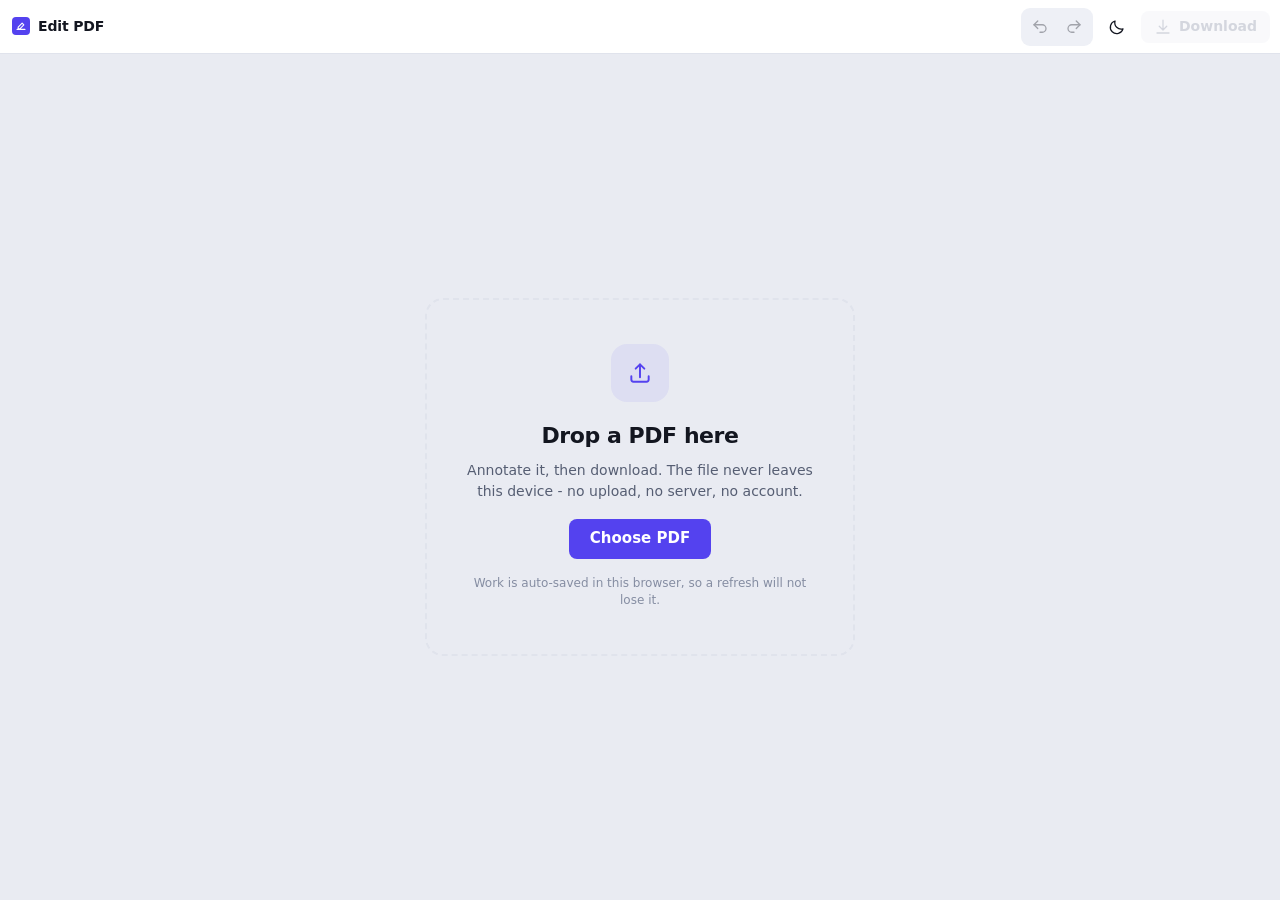
==== app/index.html @ b63ee6a3 "Add SEO landing page, move editor to /app/, share a light and dark theme The root URL is now a marke" ====
<!doctype html>
<html lang="en">
<head>
<meta charset="utf-8">
<meta name="viewport" content="width=device-width, initial-scale=1, viewport-fit=cover">
<title>PDF editor - open a file and start editing</title>
<meta name="description" content="The editor itself. Drop in a PDF, retype the text already on the page, sign it, then download. The file stays inside this browser tab.">
<meta name="color-scheme" content="light dark">
<link rel="canonical" href="https://logingrupa.github.io/edit-pdf/app/">
<link rel="icon" href="../assets/img/icon.svg" type="image/svg+xml">
<link rel="apple-touch-icon" href="../assets/img/apple-touch-icon.png">
<script src="../assets/js/theme.js"></script>
<link rel="stylesheet" href="../assets/css/theme.css">
<link rel="stylesheet" href="../assets/css/app.css">
</head>
<body data-empty="1">

<header class="topbar">
  <a class="brand" href="../" title="Back to the Edit PDF home page">
    <svg viewBox="0 0 32 32" class="brand-mark" aria-hidden="true"><rect width="32" height="32" rx="7"/><path d="M9 22h14M11 18l7-7 3 3-7 7h-3z"/></svg>
    <span>Edit&nbsp;PDF</span>
  </a>

  <div class="file" id="fileBox">
    <span class="file-name" id="fileName" title="Click to rename" contenteditable="false"></span>
    <span class="file-meta" id="fileMeta"></span>
  </div>

  <div class="spacer"></div>

  <div class="grp" id="historyGrp">
    <button class="btn icon" id="undoBtn" title="Undo (Ctrl+Z)" disabled><svg viewBox="0 0 24 24"><path d="M9 14L4 9l5-5"/><path d="M4 9h11a5 5 0 0 1 0 10h-3"/></svg></button>
    <button class="btn icon" id="redoBtn" title="Redo (Ctrl+Shift+Z)" disabled><svg viewBox="0 0 24 24"><path d="M15 14l5-5-5-5"/><path d="M20 9H9a5 5 0 0 0 0 10h3"/></svg></button>
  </div>

  <div class="grp zoomgrp">
    <button class="btn icon" id="zoomOut" title="Zoom out (Ctrl -)"><svg viewBox="0 0 24 24"><path d="M5 12h14"/></svg></button>
    <button class="btn zoomval" id="zoomVal" title="Reset zoom">100%</button>
    <button class="btn icon" id="zoomIn" title="Zoom in (Ctrl +)"><svg viewBox="0 0 24 24"><path d="M12 5v14M5 12h14"/></svg></button>
  </div>

  <span class="save-state" id="saveState" hidden></span>

  <button class="btn icon theme-toggle" type="button" data-theme-toggle aria-label="Switch theme">
    <svg class="icon-sun" viewBox="0 0 24 24" aria-hidden="true"><circle cx="12" cy="12" r="4"/><path d="M12 2.5v2M12 19.5v2M4.6 4.6l1.4 1.4M18 18l1.4 1.4M2.5 12h2M19.5 12h2M4.6 19.4L6 18M18 6l1.4-1.4"/></svg>
    <svg class="icon-moon" viewBox="0 0 24 24" aria-hidden="true"><path d="M20 14.6A8.6 8.6 0 0 1 9.4 4 8.6 8.6 0 1 0 20 14.6z"/></svg>
  </button>

  <button class="btn ghost" id="newBtn" title="Close and start over"><svg viewBox="0 0 24 24"><path d="M6 6l12 12M18 6L6 18"/></svg><span>Close</span></button>
  <button class="btn primary" id="downloadBtn" disabled>
    <svg viewBox="0 0 24 24"><path d="M12 3v12M7 11l5 5 5-5M4 20h16"/></svg><span>Download</span>
  </button>
</header>

<main class="shell">

  <nav class="rail" id="rail" aria-label="Tools">
    <button class="tool" data-tool="edit" title="Edit the text already on the page (E)"><svg viewBox="0 0 24 24"><path d="M4 6h13M4 11h8M4 16h5"/><path d="M14.5 19.5l5.5-5.5 2 2-5.5 5.5H14.5z"/></svg></button>
    <button class="tool" data-tool="select" title="Select / move (V)"><svg viewBox="0 0 24 24"><path d="M4 3l7 17 2.2-6.8L20 11 4 3z"/></svg></button>
    <button class="tool" data-tool="text" title="Text (T)"><svg viewBox="0 0 24 24"><path d="M5 7V5h14v2M12 5v14M9.5 19h5"/></svg></button>
    <button class="tool" data-tool="pen" title="Draw (P)"><svg viewBox="0 0 24 24"><path d="M16.5 3.5a2.12 2.12 0 0 1 3 3L8 18l-4.5 1.5L5 15 16.5 3.5z"/></svg></button>
    <button class="tool" data-tool="highlight" title="Highlight (H)"><svg viewBox="0 0 24 24"><path d="M4 20h7"/><path d="M12.5 4.5l5 5-6.5 6.5H6v-5l6.5-6.5z"/></svg></button>
    <button class="tool" data-tool="rect" title="Rectangle (R)"><svg viewBox="0 0 24 24"><rect x="4" y="6" width="16" height="12" rx="1.5"/></svg></button>
    <button class="tool" data-tool="ellipse" title="Ellipse (O)"><svg viewBox="0 0 24 24"><ellipse cx="12" cy="12" rx="8.5" ry="6.5"/></svg></button>
    <button class="tool" data-tool="arrow" title="Arrow (A)"><svg viewBox="0 0 24 24"><path d="M5 19L19 5M11 5h8v8"/></svg></button>
    <button class="tool" data-tool="whiteout" title="White-out cover (W)"><svg viewBox="0 0 24 24"><rect x="4" y="7" width="16" height="10" rx="1.5" class="solid"/></svg></button>
    <button class="tool" data-tool="image" title="Place image or signature (I)"><svg viewBox="0 0 24 24"><rect x="3" y="5" width="18" height="14" rx="2"/><circle cx="8.5" cy="10" r="1.6"/><path d="M21 16l-5-5L6 21"/></svg></button>
  </nav>

  <aside class="pages" id="pagesPanel" aria-label="Pages">
    <div class="pages-head"><span>Pages</span><button class="btn icon sm" id="pagesToggle" title="Hide page list"><svg viewBox="0 0 24 24"><path d="M15 6l-6 6 6 6"/></svg></button></div>
    <div class="thumbs" id="thumbs"></div>
  </aside>

  <section class="stage" id="stage">
    <div class="drop" id="drop">
      <div class="drop-inner">
        <div class="drop-icon"><svg viewBox="0 0 24 24"><path d="M12 16V4M8 8l4-4 4 4"/><path d="M4 15v3a2 2 0 0 0 2 2h12a2 2 0 0 0 2-2v-3"/></svg></div>
        <h1>Drop a PDF here</h1>
        <p>Annotate it, then download. The file never leaves this device - no upload, no server, no account.</p>
        <button class="btn primary lg" id="pickBtn">Choose PDF</button>
        <p class="hint">Work is auto-saved in this browser, so a refresh will not lose it.</p>
      </div>
    </div>
    <div class="viewport" id="viewport"></div>
  </section>

  <aside class="props" id="props" aria-label="Properties"></aside>
</main>

<input type="file" id="fileInput" accept="application/pdf,.pdf" hidden multiple>
<input type="file" id="imgInput" accept="image/png,image/jpeg" hidden>
<div class="toast" id="toast" hidden></div>
<div class="busy" id="busy" hidden><div class="spin"></div><span id="busyText">Working...</span></div>

<script src="../vendor/pdf.min.js"></script>
<script type="module" src="../assets/js/app.js"></script>
</body>
</html>
---- assets/css/theme.css ----
/* Design tokens shared by the landing page and the editor.
   Each token carries both palettes once: light-dark() resolves against the
   active color-scheme, and theme.js flips that by stamping data-theme on
   <html>. With no data-theme set the OS preference wins. */
:root{
  color-scheme: light dark;

  /* surfaces */
  --bg:        light-dark(#f6f7fb, #0d0e13);
  --bg-2:      light-dark(#ffffff, #14161d);
  --bg-3:      light-dark(#eef0f6, #1b1e28);
  --line:      light-dark(#e0e3ec, #262a36);
  --line-soft: light-dark(#ebedf3, #1d2029);

  /* text */
  --fg:      light-dark(#131620, #e9ebf3);
  --fg-dim:  light-dark(#565e73, #9aa1b5);
  --fg-mute: light-dark(#858da2, #6b7288);

  /* brand */
  --accent:        light-dark(#5442ef, #7d70ff);
  --accent-strong: light-dark(#4634d8, #9086ff);
  --accent-fg:     #fff;
  --accent-soft:   light-dark(#5442ef14, #7d70ff1f);
  --accent-line:   light-dark(#5442ef33, #7d70ff33);
  --glow:          light-dark(#5442ef1f, #7d70ff38);

  /* status */
  --danger: light-dark(#d93a41, #f2545b);
  --ok:     light-dark(#12925f, #3ecf8e);

  /* document canvas */
  --stage: light-dark(#e9ebf2, #08090d);
  --paper: #fff;

  --shadow:    light-dark(0 8px 24px rgba(20,25,50,.12), 0 10px 30px rgba(0,0,0,.45));
  --shadow-lg: light-dark(0 30px 70px -28px rgba(20,25,50,.32), 0 30px 70px -24px rgba(0,0,0,.75));

  --font-ui: ui-sans-serif,system-ui,-apple-system,"Segoe UI",Roboto,"Helvetica Neue",sans-serif;
  --font-mono: ui-monospace,"SFMono-Regular",Menlo,Consolas,monospace;
}
:root[data-theme="light"]{ color-scheme: light }
:root[data-theme="dark"] { color-scheme: dark }

/* Theme toggle icon swap, shared by both pages. */
:root[data-theme="dark"] .icon-moon,
:root:not([data-theme="dark"]) .icon-sun{ display:none }
---- assets/css/app.css ----
/* Editor layout metrics. Colour tokens live in theme.css. */
:root{ --r:10px; --rail:56px; --pages:168px; --props:236px; --top:54px }

*{box-sizing:border-box}
[hidden]{display:none!important}
html,body{height:100%}
body{
  margin:0; background:var(--bg); color:var(--fg);
  font:14px/1.45 var(--font-ui);
  overflow:hidden; -webkit-font-smoothing:antialiased;
}
button{font:inherit;color:inherit}
svg:not(.ov){width:18px;height:18px;fill:none;stroke:currentColor;stroke-width:1.7;stroke-linecap:round;stroke-linejoin:round}
svg.ov text{stroke:none}
svg .solid{fill:currentColor;stroke:none}

/* ---- top bar --------------------------------------------------------- */
.topbar{
  height:var(--top); display:flex; align-items:center; gap:8px; padding:0 10px 0 12px;
  background:var(--bg-2); border-bottom:1px solid var(--line); position:relative; z-index:30;
}
.brand{display:flex;align-items:center;gap:8px;font-weight:650;letter-spacing:-.01em;white-space:nowrap;color:inherit;text-decoration:none}
.brand-mark{width:22px;height:22px}
.brand-mark rect{fill:var(--accent);stroke:none}
.brand-mark path{stroke:#fff;stroke-width:2}
.spacer{flex:1}
.file{display:none;min-width:0;align-items:baseline;gap:8px;margin-left:6px;padding-left:12px;border-left:1px solid var(--line)}
body:not([data-empty]) .file{display:flex}
.file-name{max-width:34vw;overflow:hidden;text-overflow:ellipsis;white-space:nowrap;font-weight:550;outline:none;border-radius:5px;padding:2px 4px}
.file-name:hover{background:var(--bg-3)}
.file-name[contenteditable="true"]{background:var(--bg-3);box-shadow:0 0 0 2px var(--accent-soft)}
.file-meta{color:var(--fg-mute);font-size:12px;white-space:nowrap}

.grp{display:flex;align-items:center;gap:2px;background:var(--bg-3);border-radius:9px;padding:3px}
.zoomgrp{display:none}
body:not([data-empty]) .zoomgrp,body:not([data-empty]) #historyGrp{display:flex}
.btn{
  display:inline-flex;align-items:center;justify-content:center;gap:7px;
  height:32px;padding:0 12px;border:1px solid transparent;border-radius:8px;
  background:transparent;cursor:pointer;white-space:nowrap;transition:background .12s,color .12s,opacity .12s;
}
.btn:hover:not(:disabled){background:var(--bg-3)}
.grp .btn:hover:not(:disabled){background:var(--bg-2)}
.btn:disabled{opacity:.35;cursor:default}
.btn.icon{width:32px;padding:0}
.btn.icon.sm{width:26px;height:26px}
.btn.icon.sm svg{width:15px;height:15px}
.btn.ghost{color:var(--fg-dim);border-color:var(--line)}
.btn.primary{background:var(--accent);color:var(--accent-fg);font-weight:550}
.btn.primary:hover:not(:disabled){background:var(--accent-strong)}
.btn.primary:disabled{background:var(--bg-3);color:var(--fg-mute)}
.btn.lg{height:40px;padding:0 20px;font-size:15px}
.zoomval{min-width:56px;font-variant-numeric:tabular-nums;font-size:13px;color:var(--fg-dim)}
#newBtn{display:none}
body:not([data-empty]) #newBtn{display:inline-flex}
.save-state{font-size:12px;color:var(--fg-mute);white-space:nowrap;margin:0 4px}
.save-state.on{color:var(--ok)}

/* ---- shell ----------------------------------------------------------- */
.shell{display:flex;height:calc(100% - var(--top));min-height:0}
.rail{
  width:var(--rail);flex:none;display:none;flex-direction:column;align-items:center;gap:4px;
  padding:8px 0;background:var(--bg-2);border-right:1px solid var(--line);
}
body:not([data-empty]) .rail{display:flex}
.tool{
  width:38px;height:38px;display:grid;place-items:center;border:0;border-radius:9px;
  background:transparent;color:var(--fg-dim);cursor:pointer;transition:background .12s,color .12s;
}
.tool:hover{background:var(--bg-3);color:var(--fg)}
.tool[aria-pressed="true"]{background:var(--accent);color:var(--accent-fg)}
.tool svg{width:19px;height:19px}

.pages{
  width:var(--pages);flex:none;display:none;flex-direction:column;min-height:0;
  background:var(--bg-2);border-right:1px solid var(--line);
}
body:not([data-empty]) .pages{display:flex}
body[data-pages="off"] .pages{display:none}
.pages-head{display:flex;align-items:center;justify-content:space-between;padding:8px 8px 8px 12px;font-size:12px;color:var(--fg-mute);text-transform:uppercase;letter-spacing:.08em}
.thumbs{flex:1;overflow-y:auto;padding:4px 8px 16px;display:flex;flex-direction:column;gap:8px}
.thumb{position:relative;border-radius:8px;cursor:pointer;outline:2px solid transparent;transition:outline-color .12s}
.thumb canvas{display:block;width:100%;height:auto;border-radius:6px;background:var(--paper);box-shadow:0 1px 6px rgba(0,0,0,.35)}
.thumb.active{outline-color:var(--accent)}
.thumb.drag-over{outline-color:var(--ok)}
.thumb-n{position:absolute;left:6px;bottom:6px;background:rgba(0,0,0,.62);color:#fff;font-size:11px;padding:1px 6px;border-radius:20px}
.thumb-acts{position:absolute;top:5px;right:5px;display:flex;gap:3px;opacity:0;transition:opacity .12s}
.thumb:hover .thumb-acts{opacity:1}
.thumb-acts button{width:24px;height:24px;display:grid;place-items:center;border:0;border-radius:6px;background:rgba(12,14,20,.82);color:#fff;cursor:pointer}
.thumb-acts button:hover{background:var(--accent)}
.thumb-acts svg{width:13px;height:13px}

/* ---- stage ----------------------------------------------------------- */
.stage{flex:1;position:relative;min-width:0;background:var(--stage)}
.viewport{position:absolute;inset:0;overflow:auto;padding:24px 24px 80px;display:none}
body:not([data-empty]) .viewport{display:block}
.pagewrap{margin:0 auto 30px;position:relative;width:max-content}
.page{position:relative;background:var(--paper);box-shadow:var(--shadow);border-radius:2px}
.page canvas{display:block;width:100%;height:100%;border-radius:2px}
.page svg.ov{position:absolute;inset:0;width:100%;height:100%;touch-action:none}
.pagewrap[data-tool="select"] svg.ov,.pagewrap[data-tool="edit"] svg.ov{cursor:default}
.pagewrap:not([data-tool="select"]):not([data-tool="edit"]) svg.ov{cursor:crosshair}
.pagewrap[data-tool="select"] .ov .an,.pagewrap[data-tool="edit"] .ov .an{cursor:move}
.pagewrap:not([data-tool="select"]):not([data-tool="edit"]) .ov .an{pointer-events:none}
.ov .tl{fill:transparent;stroke:none;cursor:text}
.ov .tl:hover{fill:var(--accent);fill-opacity:.16;stroke:var(--accent);stroke-opacity:.55;stroke-width:.6}
.ov .hit{fill:transparent;stroke:transparent;stroke-width:10}
.ov .selbox{fill:none;stroke:var(--accent);stroke-dasharray:4 3;vector-effect:non-scaling-stroke;pointer-events:none}
.ov .h{fill:#fff;stroke:var(--accent);vector-effect:non-scaling-stroke;cursor:nwse-resize}
.ov .h[data-h="ne"],.ov .h[data-h="sw"]{cursor:nesw-resize}
.ov .h[data-h="e"],.ov .h[data-h="w"]{cursor:ew-resize}
.ov .h[data-h="n"],.ov .h[data-h="s"]{cursor:ns-resize}
.ov .h[data-h="p1"],.ov .h[data-h="p2"]{cursor:move}
.pagenum{position:absolute;left:50%;transform:translateX(-50%);bottom:-19px;font-size:11px;color:var(--fg-mute)}
.editbox{
  position:absolute;z-index:20;margin:0;border:0;outline:2px solid var(--accent);border-radius:2px;
  background:#fff;color:#000;resize:none;overflow:hidden;padding:0;box-shadow:0 4px 18px rgba(0,0,0,.3);
}

/* ---- dropzone -------------------------------------------------------- */
.drop{position:absolute;inset:0;display:grid;place-items:center;padding:24px;text-align:center}
body:not([data-empty]) .drop{display:none}
body.dragging .drop{display:grid;background:color-mix(in srgb,var(--stage) 88%,transparent);backdrop-filter:blur(3px);z-index:40}
.drop-inner{max-width:430px;border:2px dashed var(--line);border-radius:18px;padding:44px 34px;transition:border-color .15s,background .15s}
body.dragging .drop-inner{border-color:var(--accent);background:var(--accent-soft)}
.drop-icon{width:58px;height:58px;margin:0 auto 18px;display:grid;place-items:center;border-radius:16px;background:var(--accent-soft);color:var(--accent)}
.drop-icon svg{width:26px;height:26px;stroke-width:1.8}
.drop h1{margin:0 0 8px;font-size:22px;letter-spacing:-.02em}
.drop p{margin:0 0 18px;color:var(--fg-dim)}
.drop .hint{margin:16px 0 0;font-size:12px;color:var(--fg-mute)}

/* ---- properties ------------------------------------------------------ */
.props{
  width:var(--props);flex:none;display:none;flex-direction:column;gap:2px;overflow-y:auto;
  padding:12px;background:var(--bg-2);border-left:1px solid var(--line);
}
body:not([data-empty]) .props{display:flex}
.props h3{margin:2px 0 10px;font-size:12px;text-transform:uppercase;letter-spacing:.08em;color:var(--fg-mute);font-weight:600}
.row{margin-bottom:14px}
.row label{display:block;font-size:12px;color:var(--fg-dim);margin-bottom:6px}
.swatches{display:flex;flex-wrap:wrap;gap:6px}
.sw{width:24px;height:24px;border-radius:7px;border:1px solid var(--line);cursor:pointer;padding:0}
.sw[aria-pressed="true"]{box-shadow:0 0 0 2px var(--bg-2),0 0 0 4px var(--accent)}
.sw.custom{position:relative;overflow:hidden;background:conic-gradient(#f2545b,#f5c542,#3ecf8e,#3ea0cf,#6d5efc,#f2545b)}
.sw.custom input{position:absolute;inset:-6px;opacity:0;cursor:pointer}
input[type=range]{width:100%;accent-color:var(--accent)}
.seg{display:flex;gap:4px}
.seg button{flex:1;height:30px;border:1px solid var(--line);border-radius:8px;background:transparent;cursor:pointer;color:var(--fg-dim)}
.seg button[aria-pressed="true"]{background:var(--accent);border-color:var(--accent);color:var(--accent-fg)}
.num{display:flex;align-items:center;gap:8px}
.num output{min-width:34px;text-align:right;font-variant-numeric:tabular-nums;color:var(--fg-dim);font-size:12px}
.props .btn.wide{width:100%;justify-content:center;border:1px solid var(--line)}
.props .btn.del{color:var(--danger);border-color:color-mix(in srgb,var(--danger) 35%,transparent)}
.props .btn.del:hover{background:color-mix(in srgb,var(--danger) 14%,transparent)}
.tipbox{margin-top:auto;padding-top:12px;font-size:12px;color:var(--fg-mute);line-height:1.5;border-top:1px solid var(--line)}

/* ---- toast / busy ---------------------------------------------------- */
.toast{
  position:fixed;left:50%;bottom:24px;transform:translate(-50%,10px);z-index:60;
  background:var(--bg-3);color:var(--fg);border:1px solid var(--line);border-radius:10px;
  padding:10px 16px;box-shadow:var(--shadow);opacity:0;transition:opacity .18s,transform .18s;
}
.toast.show{opacity:1;transform:translate(-50%,0)}
.busy{position:fixed;inset:0;z-index:70;display:grid;place-items:center;align-content:center;gap:14px;grid-auto-flow:row;background:rgba(6,7,11,.55);backdrop-filter:blur(2px);color:#fff}
.spin{width:34px;height:34px;border:3px solid rgba(255,255,255,.25);border-top-color:#fff;border-radius:50%;animation:sp .8s linear infinite}
@keyframes sp{to{transform:rotate(360deg)}}

/* ---- small screens --------------------------------------------------- */
@media (max-width:760px){
  /* the bar must never overflow: a wider bar stretches the layout viewport
     and pushes the fixed tool rail off screen */
  .topbar{gap:4px;padding:0 8px;overflow:hidden}
  .grp{padding:2px}
  .zoomval,#newBtn span{display:none}
  #newBtn{width:34px;padding:0}
  .file{margin-left:2px;padding-left:8px}
  .save-state{width:8px;height:8px;flex:none;margin:0 2px;padding:0;border-radius:50%;background:var(--fg-mute);font-size:0;overflow:hidden}
  .save-state.on{background:var(--ok)}
  body:not([data-empty]) .props.empty{display:none}
  .pages{display:none!important}
  .props{position:fixed;left:0;right:0;bottom:52px;width:auto;max-height:44vh;border-left:0;border-top:1px solid var(--line);z-index:25;flex-direction:row;flex-wrap:wrap;gap:12px;align-items:flex-start}
  .props h3,.tipbox{display:none}
  .row{margin-bottom:0;flex:1 1 130px}
  .rail{position:fixed;left:0;right:0;bottom:0;width:auto;height:52px;flex-direction:row;justify-content:flex-start;border-right:0;border-top:1px solid var(--line);z-index:26;overflow-x:auto;padding:7px 8px}
  .tool{flex:none}
  .viewport{padding:12px 8px 150px}
  .brand span,.file-meta{display:none}
  .file-name{max-width:20vw}
  #downloadBtn span{display:none}
  #downloadBtn{width:36px;padding:0}
}
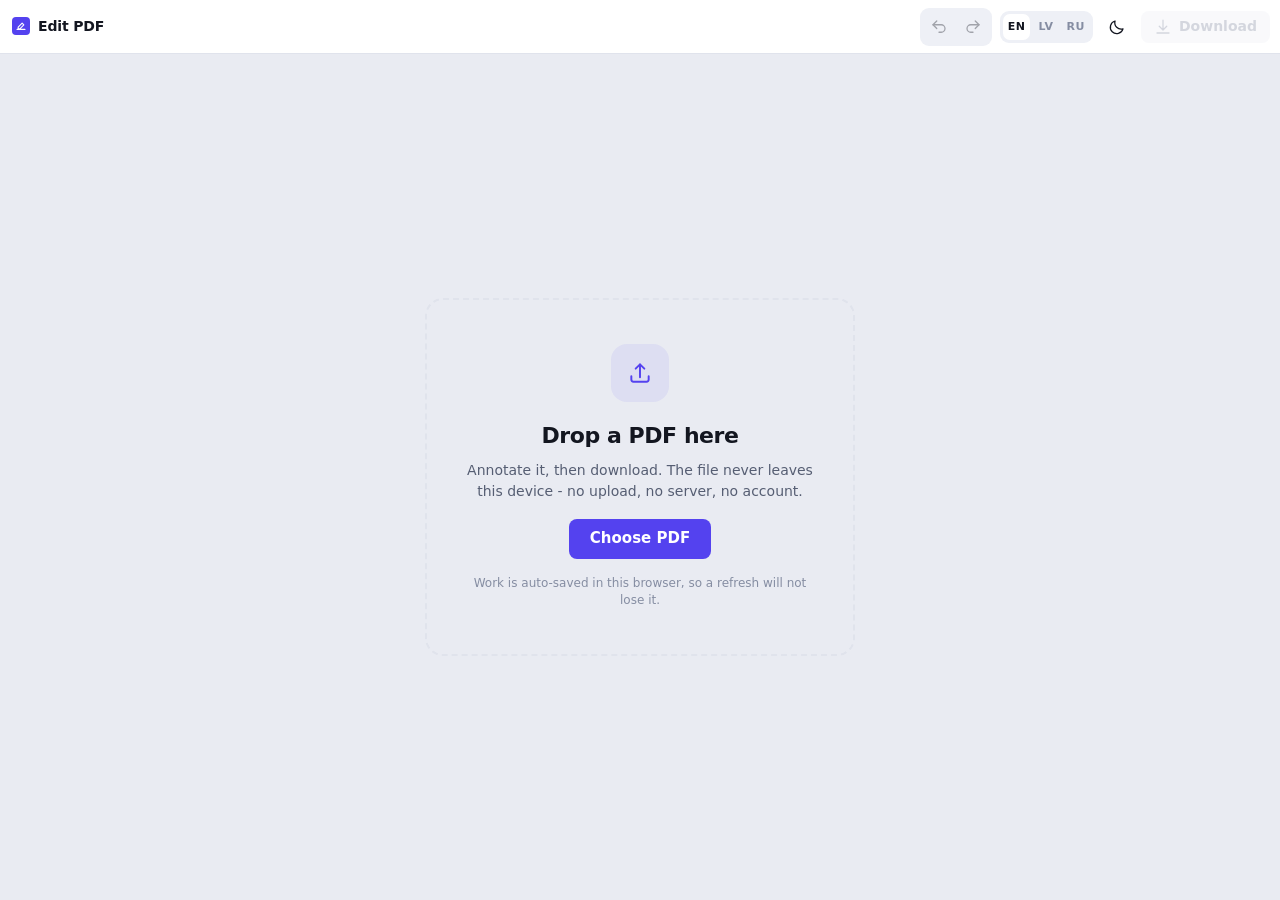
==== commit f9d06236: "Add Latvian and Russian localisation Six pages now: the English landing and editor stay where they a" ====
--- a/app/index.html
+++ b/app/index.html
@@ -1,74 +1,139 @@
 <!doctype html>
-<html lang="en">
+<html lang="en-GB">
 <head>
 <meta charset="utf-8">
 <meta name="viewport" content="width=device-width, initial-scale=1, viewport-fit=cover">
 <title>PDF editor - open a file and start editing</title>
-<meta name="description" content="The editor itself. Drop in a PDF, retype the text already on the page, sign it, then download. The file stays inside this browser tab.">
+<meta name="description" content="The editor itself. Drop in a PDF, retype the text already on the page, sign it, then download. The file stays inside your browser tab.">
 <meta name="color-scheme" content="light dark">
 <link rel="canonical" href="https://logingrupa.github.io/edit-pdf/app/">
+
+<link rel="alternate" hreflang="en-GB" href="https://logingrupa.github.io/edit-pdf/app/">
+<link rel="alternate" hreflang="lv" href="https://logingrupa.github.io/edit-pdf/lv/app/">
+<link rel="alternate" hreflang="ru" href="https://logingrupa.github.io/edit-pdf/ru/app/">
+<link rel="alternate" hreflang="x-default" href="https://logingrupa.github.io/edit-pdf/app/">
+
+<meta property="og:type" content="website">
+<meta property="og:site_name" content="Edit PDF">
+<meta property="og:locale" content="en_GB">
+<meta property="og:locale:alternate" content="lv_LV">
+<meta property="og:locale:alternate" content="ru_RU">
+<meta property="og:url" content="https://logingrupa.github.io/edit-pdf/app/">
+<meta property="og:title" content="Edit PDF - the editor">
+<meta property="og:description" content="The editor itself. Drop in a PDF, retype the text already on the page, sign it, then download. The file stays inside your browser tab.">
+<meta property="og:image" content="https://logingrupa.github.io/edit-pdf/assets/img/og.jpg">
+<meta property="og:image:secure_url" content="https://logingrupa.github.io/edit-pdf/assets/img/og.jpg">
+<meta property="og:image:type" content="image/jpeg">
+<meta property="og:image:width" content="1200">
+<meta property="og:image:height" content="630">
+<meta property="og:image:alt" content="Edit PDF: a PDF editor that runs in the browser with nothing uploaded.">
+<meta name="twitter:card" content="summary_large_image">
+<meta name="twitter:title" content="Edit PDF - the editor">
+<meta name="twitter:description" content="The editor itself. Drop in a PDF, retype the text already on the page, sign it, then download. The file stays inside your browser tab.">
+<meta name="twitter:image" content="https://logingrupa.github.io/edit-pdf/assets/img/og.jpg">
+<meta name="twitter:image:alt" content="Edit PDF: a PDF editor that runs in the browser with nothing uploaded.">
+
 <link rel="icon" href="../assets/img/icon.svg" type="image/svg+xml">
 <link rel="apple-touch-icon" href="../assets/img/apple-touch-icon.png">
+<script src="../assets/js/i18n.js"></script>
 <script src="../assets/js/theme.js"></script>
 <link rel="stylesheet" href="../assets/css/theme.css">
 <link rel="stylesheet" href="../assets/css/app.css">
 </head>
 <body data-empty="1">
 
+<!--
+     ██╗  ██╗██╗███╗   ██╗ ██████╗     ██████╗ ███████╗
+     ██║ ██╔╝██║████╗  ██║██╔════╝    ██╔═══██╗██╔════╝
+     █████╔╝ ██║██╔██╗ ██║██║  ███╗   ██║   ██║█████╗
+     ██╔═██╗ ██║██║╚██╗██║██║   ██║   ██║   ██║██╔══╝
+     ██║  ██╗██║██║ ╚████║╚██████╔╝   ╚██████╔╝██║
+     ╚═╝  ╚═╝╚═╝╚═╝  ╚═══╝ ╚═════╝     ╚═════╝ ╚═╝
+
+     ██╗  ██╗██╗███╗   ██╗ ██████╗ ███████╗
+     ██║ ██╔╝██║████╗  ██║██╔════╝ ██╔════╝
+     █████╔╝ ██║██╔██╗ ██║██║  ███╗███████╗
+     ██╔═██╗ ██║██║╚██╗██║██║   ██║╚════██║
+     ██║  ██╗██║██║ ╚████║╚██████╔╝███████║
+     ╚═╝  ╚═╝╚═╝╚═╝  ╚═══╝ ╚═════╝ ╚══════╝
+
+
+          JESUS CHRIST OF NAZARETH IS KING OF KINGS
+
+
+     "On his robe and on his thigh he has this name written:
+      KING OF KINGS AND LORD OF LORDS."
+                                             Revelation 19:16
+
+     This editor is free because what we were given was free.
+                                                Matthew 10:8
+
+     Spirit and Truth city church, Lielvārde      satchurch.lv
+     LOGINGRUPA Ltd.                             logingrupa.lv
+
+     Now read the rest of the source. Nothing here uploads your file.
+-->
+
 <header class="topbar">
-  <a class="brand" href="../" title="Back to the Edit PDF home page">
+  <a class="brand" href="../" data-i18n-title="app.backHome" title="Back to the Edit PDF home page">
     <svg viewBox="0 0 32 32" class="brand-mark" aria-hidden="true"><rect width="32" height="32" rx="7"/><path d="M9 22h14M11 18l7-7 3 3-7 7h-3z"/></svg>
     <span>Edit&nbsp;PDF</span>
   </a>
 
   <div class="file" id="fileBox">
-    <span class="file-name" id="fileName" title="Click to rename" contenteditable="false"></span>
+    <span class="file-name" id="fileName" data-i18n-title="app.rename" title="Click to rename" contenteditable="false"></span>
     <span class="file-meta" id="fileMeta"></span>
   </div>
 
   <div class="spacer"></div>
 
   <div class="grp" id="historyGrp">
-    <button class="btn icon" id="undoBtn" title="Undo (Ctrl+Z)" disabled><svg viewBox="0 0 24 24"><path d="M9 14L4 9l5-5"/><path d="M4 9h11a5 5 0 0 1 0 10h-3"/></svg></button>
-    <button class="btn icon" id="redoBtn" title="Redo (Ctrl+Shift+Z)" disabled><svg viewBox="0 0 24 24"><path d="M15 14l5-5-5-5"/><path d="M20 9H9a5 5 0 0 0 0 10h3"/></svg></button>
+    <button class="btn icon" id="undoBtn" data-i18n-title="app.undo" title="Undo (Ctrl+Z)" disabled><svg viewBox="0 0 24 24"><path d="M9 14L4 9l5-5"/><path d="M4 9h11a5 5 0 0 1 0 10h-3"/></svg></button>
+    <button class="btn icon" id="redoBtn" data-i18n-title="app.redo" title="Redo (Ctrl+Shift+Z)" disabled><svg viewBox="0 0 24 24"><path d="M15 14l5-5-5-5"/><path d="M20 9H9a5 5 0 0 0 0 10h3"/></svg></button>
   </div>
 
   <div class="grp zoomgrp">
-    <button class="btn icon" id="zoomOut" title="Zoom out (Ctrl -)"><svg viewBox="0 0 24 24"><path d="M5 12h14"/></svg></button>
-    <button class="btn zoomval" id="zoomVal" title="Reset zoom">100%</button>
-    <button class="btn icon" id="zoomIn" title="Zoom in (Ctrl +)"><svg viewBox="0 0 24 24"><path d="M12 5v14M5 12h14"/></svg></button>
+    <button class="btn icon" id="zoomOut" data-i18n-title="app.zoomOut" title="Zoom out (Ctrl -)"><svg viewBox="0 0 24 24"><path d="M5 12h14"/></svg></button>
+    <button class="btn zoomval" id="zoomVal" data-i18n-title="app.zoomReset" title="Reset zoom">100%</button>
+    <button class="btn icon" id="zoomIn" data-i18n-title="app.zoomIn" title="Zoom in (Ctrl +)"><svg viewBox="0 0 24 24"><path d="M12 5v14M5 12h14"/></svg></button>
   </div>
 
   <span class="save-state" id="saveState" hidden></span>
 
-  <button class="btn icon theme-toggle" type="button" data-theme-toggle aria-label="Switch theme">
+  <nav class="lang" data-i18n-label="nav.language" aria-label="Language">
+    <a href="./" hreflang="en-GB" lang="en-GB" aria-current="page">EN</a>
+    <a href="../lv/app/" hreflang="lv" lang="lv">LV</a>
+    <a href="../ru/app/" hreflang="ru" lang="ru">RU</a>
+  </nav>
+
+  <button class="btn icon theme-toggle" type="button" data-theme-toggle data-i18n-label="theme.toggle" aria-label="Switch theme">
     <svg class="icon-sun" viewBox="0 0 24 24" aria-hidden="true"><circle cx="12" cy="12" r="4"/><path d="M12 2.5v2M12 19.5v2M4.6 4.6l1.4 1.4M18 18l1.4 1.4M2.5 12h2M19.5 12h2M4.6 19.4L6 18M18 6l1.4-1.4"/></svg>
     <svg class="icon-moon" viewBox="0 0 24 24" aria-hidden="true"><path d="M20 14.6A8.6 8.6 0 0 1 9.4 4 8.6 8.6 0 1 0 20 14.6z"/></svg>
   </button>
 
-  <button class="btn ghost" id="newBtn" title="Close and start over"><svg viewBox="0 0 24 24"><path d="M6 6l12 12M18 6L6 18"/></svg><span>Close</span></button>
+  <button class="btn ghost" id="newBtn" data-i18n-title="app.closeTitle" title="Close and start over"><svg viewBox="0 0 24 24"><path d="M6 6l12 12M18 6L6 18"/></svg><span data-i18n="app.close">Close</span></button>
   <button class="btn primary" id="downloadBtn" disabled>
-    <svg viewBox="0 0 24 24"><path d="M12 3v12M7 11l5 5 5-5M4 20h16"/></svg><span>Download</span>
+    <svg viewBox="0 0 24 24"><path d="M12 3v12M7 11l5 5 5-5M4 20h16"/></svg><span data-i18n="app.download">Download</span>
   </button>
 </header>
 
 <main class="shell">
 
-  <nav class="rail" id="rail" aria-label="Tools">
-    <button class="tool" data-tool="edit" title="Edit the text already on the page (E)"><svg viewBox="0 0 24 24"><path d="M4 6h13M4 11h8M4 16h5"/><path d="M14.5 19.5l5.5-5.5 2 2-5.5 5.5H14.5z"/></svg></button>
-    <button class="tool" data-tool="select" title="Select / move (V)"><svg viewBox="0 0 24 24"><path d="M4 3l7 17 2.2-6.8L20 11 4 3z"/></svg></button>
-    <button class="tool" data-tool="text" title="Text (T)"><svg viewBox="0 0 24 24"><path d="M5 7V5h14v2M12 5v14M9.5 19h5"/></svg></button>
-    <button class="tool" data-tool="pen" title="Draw (P)"><svg viewBox="0 0 24 24"><path d="M16.5 3.5a2.12 2.12 0 0 1 3 3L8 18l-4.5 1.5L5 15 16.5 3.5z"/></svg></button>
-    <button class="tool" data-tool="highlight" title="Highlight (H)"><svg viewBox="0 0 24 24"><path d="M4 20h7"/><path d="M12.5 4.5l5 5-6.5 6.5H6v-5l6.5-6.5z"/></svg></button>
-    <button class="tool" data-tool="rect" title="Rectangle (R)"><svg viewBox="0 0 24 24"><rect x="4" y="6" width="16" height="12" rx="1.5"/></svg></button>
-    <button class="tool" data-tool="ellipse" title="Ellipse (O)"><svg viewBox="0 0 24 24"><ellipse cx="12" cy="12" rx="8.5" ry="6.5"/></svg></button>
-    <button class="tool" data-tool="arrow" title="Arrow (A)"><svg viewBox="0 0 24 24"><path d="M5 19L19 5M11 5h8v8"/></svg></button>
-    <button class="tool" data-tool="whiteout" title="White-out cover (W)"><svg viewBox="0 0 24 24"><rect x="4" y="7" width="16" height="10" rx="1.5" class="solid"/></svg></button>
-    <button class="tool" data-tool="image" title="Place image or signature (I)"><svg viewBox="0 0 24 24"><rect x="3" y="5" width="18" height="14" rx="2"/><circle cx="8.5" cy="10" r="1.6"/><path d="M21 16l-5-5L6 21"/></svg></button>
+  <nav class="rail" id="rail" data-i18n-label="app.tools" aria-label="Tools">
+    <button class="tool" data-tool="edit" data-i18n-title="tool.edit" title="Edit the text already on the page (E)"><svg viewBox="0 0 24 24"><path d="M4 6h13M4 11h8M4 16h5"/><path d="M14.5 19.5l5.5-5.5 2 2-5.5 5.5H14.5z"/></svg></button>
+    <button class="tool" data-tool="select" data-i18n-title="tool.select" title="Select / move (V)"><svg viewBox="0 0 24 24"><path d="M4 3l7 17 2.2-6.8L20 11 4 3z"/></svg></button>
+    <button class="tool" data-tool="text" data-i18n-title="tool.text" title="Text (T)"><svg viewBox="0 0 24 24"><path d="M5 7V5h14v2M12 5v14M9.5 19h5"/></svg></button>
+    <button class="tool" data-tool="pen" data-i18n-title="tool.pen" title="Draw (P)"><svg viewBox="0 0 24 24"><path d="M16.5 3.5a2.12 2.12 0 0 1 3 3L8 18l-4.5 1.5L5 15 16.5 3.5z"/></svg></button>
+    <button class="tool" data-tool="highlight" data-i18n-title="tool.highlight" title="Highlight (H)"><svg viewBox="0 0 24 24"><path d="M4 20h7"/><path d="M12.5 4.5l5 5-6.5 6.5H6v-5l6.5-6.5z"/></svg></button>
+    <button class="tool" data-tool="rect" data-i18n-title="tool.rect" title="Rectangle (R)"><svg viewBox="0 0 24 24"><rect x="4" y="6" width="16" height="12" rx="1.5"/></svg></button>
+    <button class="tool" data-tool="ellipse" data-i18n-title="tool.ellipse" title="Ellipse (O)"><svg viewBox="0 0 24 24"><ellipse cx="12" cy="12" rx="8.5" ry="6.5"/></svg></button>
+    <button class="tool" data-tool="arrow" data-i18n-title="tool.arrow" title="Arrow (A)"><svg viewBox="0 0 24 24"><path d="M5 19L19 5M11 5h8v8"/></svg></button>
+    <button class="tool" data-tool="whiteout" data-i18n-title="tool.whiteout" title="White-out cover (W)"><svg viewBox="0 0 24 24"><rect x="4" y="7" width="16" height="10" rx="1.5" class="solid"/></svg></button>
+    <button class="tool" data-tool="image" data-i18n-title="tool.image" title="Place image or signature (I)"><svg viewBox="0 0 24 24"><rect x="3" y="5" width="18" height="14" rx="2"/><circle cx="8.5" cy="10" r="1.6"/><path d="M21 16l-5-5L6 21"/></svg></button>
   </nav>
 
-  <aside class="pages" id="pagesPanel" aria-label="Pages">
-    <div class="pages-head"><span>Pages</span><button class="btn icon sm" id="pagesToggle" title="Hide page list"><svg viewBox="0 0 24 24"><path d="M15 6l-6 6 6 6"/></svg></button></div>
+  <aside class="pages" id="pagesPanel" data-i18n-label="app.pages" aria-label="Pages">
+    <div class="pages-head"><span data-i18n="app.pages">Pages</span><button class="btn icon sm" id="pagesToggle" data-i18n-title="app.pagesHide" title="Hide page list"><svg viewBox="0 0 24 24"><path d="M15 6l-6 6 6 6"/></svg></button></div>
     <div class="thumbs" id="thumbs"></div>
   </aside>
 
@@ -76,22 +141,22 @@
     <div class="drop" id="drop">
       <div class="drop-inner">
         <div class="drop-icon"><svg viewBox="0 0 24 24"><path d="M12 16V4M8 8l4-4 4 4"/><path d="M4 15v3a2 2 0 0 0 2 2h12a2 2 0 0 0 2-2v-3"/></svg></div>
-        <h1>Drop a PDF here</h1>
-        <p>Annotate it, then download. The file never leaves this device - no upload, no server, no account.</p>
-        <button class="btn primary lg" id="pickBtn">Choose PDF</button>
-        <p class="hint">Work is auto-saved in this browser, so a refresh will not lose it.</p>
+        <h1 data-i18n="drop.title">Drop a PDF here</h1>
+        <p data-i18n="drop.body">Annotate it, then download. The file never leaves this device - no upload, no server, no account.</p>
+        <button class="btn primary lg" id="pickBtn" data-i18n="drop.pick">Choose PDF</button>
+        <p class="hint" data-i18n="drop.hint">Work is auto-saved in this browser, so a refresh will not lose it.</p>
       </div>
     </div>
     <div class="viewport" id="viewport"></div>
   </section>
 
-  <aside class="props" id="props" aria-label="Properties"></aside>
+  <aside class="props" id="props" data-i18n-label="app.properties" aria-label="Properties"></aside>
 </main>
 
 <input type="file" id="fileInput" accept="application/pdf,.pdf" hidden multiple>
 <input type="file" id="imgInput" accept="image/png,image/jpeg" hidden>
 <div class="toast" id="toast" hidden></div>
-<div class="busy" id="busy" hidden><div class="spin"></div><span id="busyText">Working...</span></div>
+<div class="busy" id="busy" hidden><div class="spin"></div><span id="busyText" data-i18n="msg.working">Working...</span></div>
 
 <script src="../vendor/pdf.min.js"></script>
 <script type="module" src="../assets/js/app.js"></script>
--- a/assets/css/app.css
+++ b/assets/css/app.css
@@ -55,6 +55,14 @@
 body:not([data-empty]) #newBtn{display:inline-flex}
 .save-state{font-size:12px;color:var(--fg-mute);white-space:nowrap;margin:0 4px}
 .save-state.on{color:var(--ok)}
+.lang{display:flex;align-items:center;gap:2px;flex:none;background:var(--bg-3);border-radius:9px;padding:3px}
+.lang a{
+  min-width:27px;height:26px;display:grid;place-items:center;padding:0 5px;border-radius:7px;
+  color:var(--fg-mute);text-decoration:none;font:600 11px/1 var(--font-ui);letter-spacing:.05em;
+  transition:color .12s,background .12s;
+}
+.lang a:hover{color:var(--fg);background:var(--bg-2)}
+.lang a[aria-current]{color:var(--fg);background:var(--bg-2)}
 
 /* ---- shell ----------------------------------------------------------- */
 .shell{display:flex;height:calc(100% - var(--top));min-height:0}
@@ -170,7 +178,8 @@
   /* the bar must never overflow: a wider bar stretches the layout viewport
      and pushes the fixed tool rail off screen */
   .topbar{gap:4px;padding:0 8px;overflow:hidden}
-  .grp{padding:2px}
+  .grp,.lang{padding:2px}
+  .lang a{min-width:23px;height:24px;padding:0 3px;font-size:10.5px;letter-spacing:0}
   .zoomval,#newBtn span{display:none}
   #newBtn{width:34px;padding:0}
   .file{margin-left:2px;padding-left:8px}
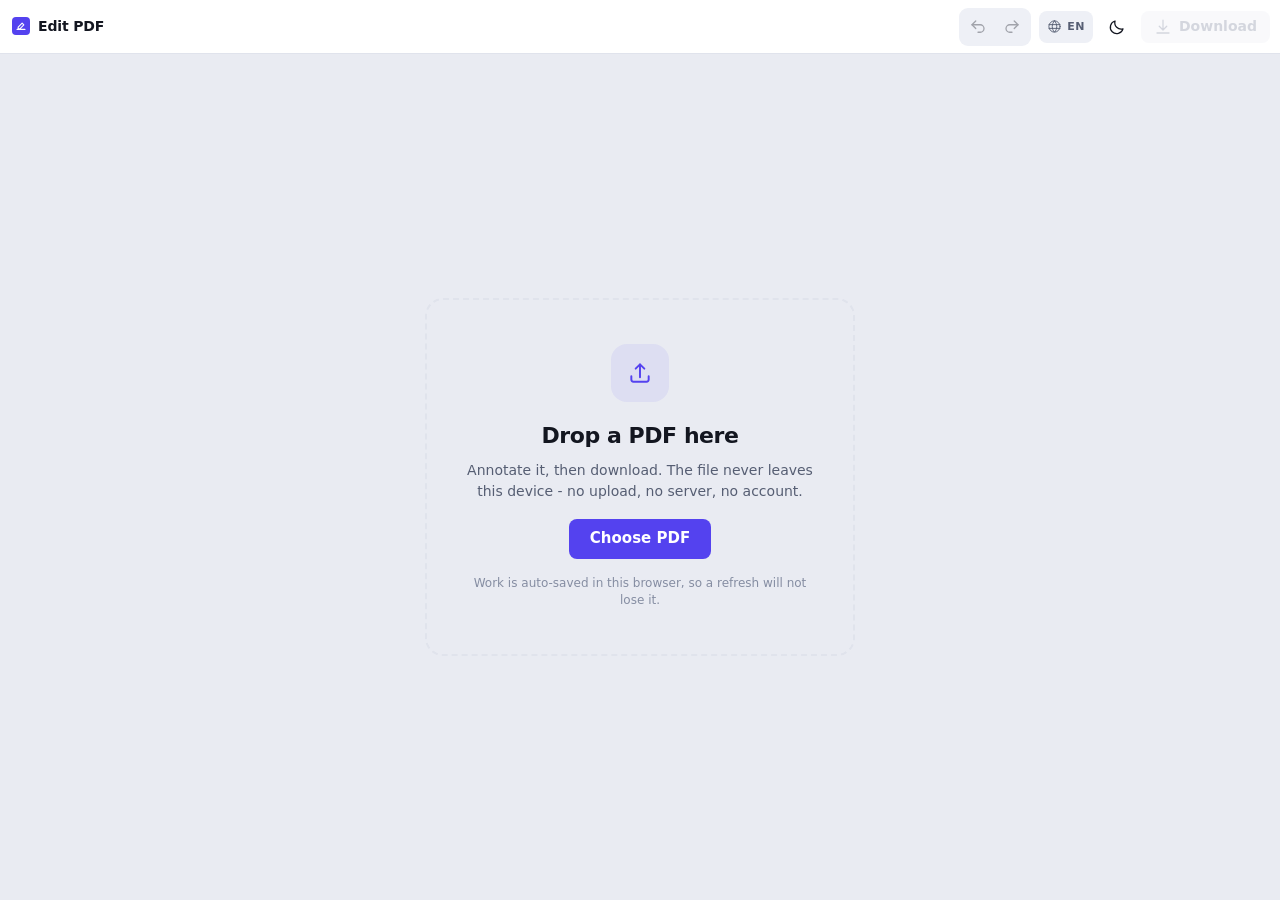
==== commit c881d6ca: "Fold the language switcher into a menu and let touch zoom the PDF The three-code group ate about 90p" ====
--- a/app/index.html
+++ b/app/index.html
@@ -100,11 +100,17 @@
 
   <span class="save-state" id="saveState" hidden></span>
 
-  <nav class="lang" data-i18n-label="nav.language" aria-label="Language">
-    <a href="./" hreflang="en-GB" lang="en-GB" aria-current="page">EN</a>
-    <a href="../lv/app/" hreflang="lv" lang="lv">LV</a>
-    <a href="../ru/app/" hreflang="ru" lang="ru">RU</a>
-  </nav>
+  <details class="lang">
+    <summary data-i18n-label="nav.language" aria-label="Language">
+      <svg viewBox="0 0 24 24" aria-hidden="true"><circle cx="12" cy="12" r="9"/><path d="M3.3 9h17.4M3.3 15h17.4M12 3c-2.4 2.5-3.6 5.5-3.6 9s1.2 6.5 3.6 9c2.4-2.5 3.6-5.5 3.6-9S14.4 5.5 12 3z"/></svg>
+      <b>EN</b>
+    </summary>
+    <div class="lang-menu">
+      <a href="./" hreflang="en-GB" lang="en-GB" aria-current="page">English</a>
+      <a href="../lv/app/" hreflang="lv" lang="lv">Latviešu</a>
+      <a href="../ru/app/" hreflang="ru" lang="ru">Русский</a>
+    </div>
+  </details>
 
   <button class="btn icon theme-toggle" type="button" data-theme-toggle data-i18n-label="theme.toggle" aria-label="Switch theme">
     <svg class="icon-sun" viewBox="0 0 24 24" aria-hidden="true"><circle cx="12" cy="12" r="4"/><path d="M12 2.5v2M12 19.5v2M4.6 4.6l1.4 1.4M18 18l1.4 1.4M2.5 12h2M19.5 12h2M4.6 19.4L6 18M18 6l1.4-1.4"/></svg>
--- a/assets/css/app.css
+++ b/assets/css/app.css
@@ -55,14 +55,27 @@
 body:not([data-empty]) #newBtn{display:inline-flex}
 .save-state{font-size:12px;color:var(--fg-mute);white-space:nowrap;margin:0 4px}
 .save-state.on{color:var(--ok)}
-.lang{display:flex;align-items:center;gap:2px;flex:none;background:var(--bg-3);border-radius:9px;padding:3px}
-.lang a{
-  min-width:27px;height:26px;display:grid;place-items:center;padding:0 5px;border-radius:7px;
-  color:var(--fg-mute);text-decoration:none;font:600 11px/1 var(--font-ui);letter-spacing:.05em;
-  transition:color .12s,background .12s;
-}
-.lang a:hover{color:var(--fg);background:var(--bg-2)}
-.lang a[aria-current]{color:var(--fg);background:var(--bg-2)}
+.lang{position:relative;flex:none}
+.lang>summary{
+  list-style:none;display:flex;align-items:center;gap:5px;height:32px;padding:0 8px;
+  border-radius:8px;background:var(--bg-3);color:var(--fg-dim);cursor:pointer;
+  font:600 11px/1 var(--font-ui);letter-spacing:.05em;transition:color .12s,background .12s;
+}
+.lang>summary::-webkit-details-marker{display:none}
+.lang>summary::marker{content:""}
+.lang>summary:hover,.lang[open]>summary{color:var(--fg)}
+.lang>summary svg{width:15px;height:15px;flex:none;stroke-width:1.5}
+.lang-menu{
+  position:absolute;top:calc(100% + 7px);right:0;z-index:60;min-width:158px;
+  display:flex;flex-direction:column;gap:1px;padding:5px;
+  background:var(--bg-2);border:1px solid var(--line);border-radius:11px;box-shadow:var(--shadow);
+}
+.lang-menu a{
+  padding:9px 11px;border-radius:7px;white-space:nowrap;
+  color:var(--fg-dim);text-decoration:none;font-size:14px;
+}
+.lang-menu a:hover{background:var(--bg-3);color:var(--fg)}
+.lang-menu a[aria-current]{color:var(--fg);font-weight:600;background:var(--bg-3)}
 
 /* ---- shell ----------------------------------------------------------- */
 .shell{display:flex;height:calc(100% - var(--top));min-height:0}
@@ -100,7 +113,7 @@
 
 /* ---- stage ----------------------------------------------------------- */
 .stage{flex:1;position:relative;min-width:0;background:var(--stage)}
-.viewport{position:absolute;inset:0;overflow:auto;padding:24px 24px 80px;display:none}
+.viewport{position:absolute;inset:0;overflow:auto;touch-action:none;padding:24px 24px 80px;display:none}
 body:not([data-empty]) .viewport{display:block}
 .pagewrap{margin:0 auto 30px;position:relative;width:max-content}
 .page{position:relative;background:var(--paper);box-shadow:var(--shadow);border-radius:2px}
@@ -177,9 +190,9 @@
 @media (max-width:760px){
   /* the bar must never overflow: a wider bar stretches the layout viewport
      and pushes the fixed tool rail off screen */
-  .topbar{gap:4px;padding:0 8px;overflow:hidden}
-  .grp,.lang{padding:2px}
-  .lang a{min-width:23px;height:24px;padding:0 3px;font-size:10.5px;letter-spacing:0}
+  .topbar{gap:4px;padding:0 8px;overflow-x:clip;overflow-y:visible}
+  .grp{padding:2px}
+  .lang>summary{height:28px;padding:0 6px;gap:4px}
   .zoomval,#newBtn span{display:none}
   #newBtn{width:34px;padding:0}
   .file{margin-left:2px;padding-left:8px}
